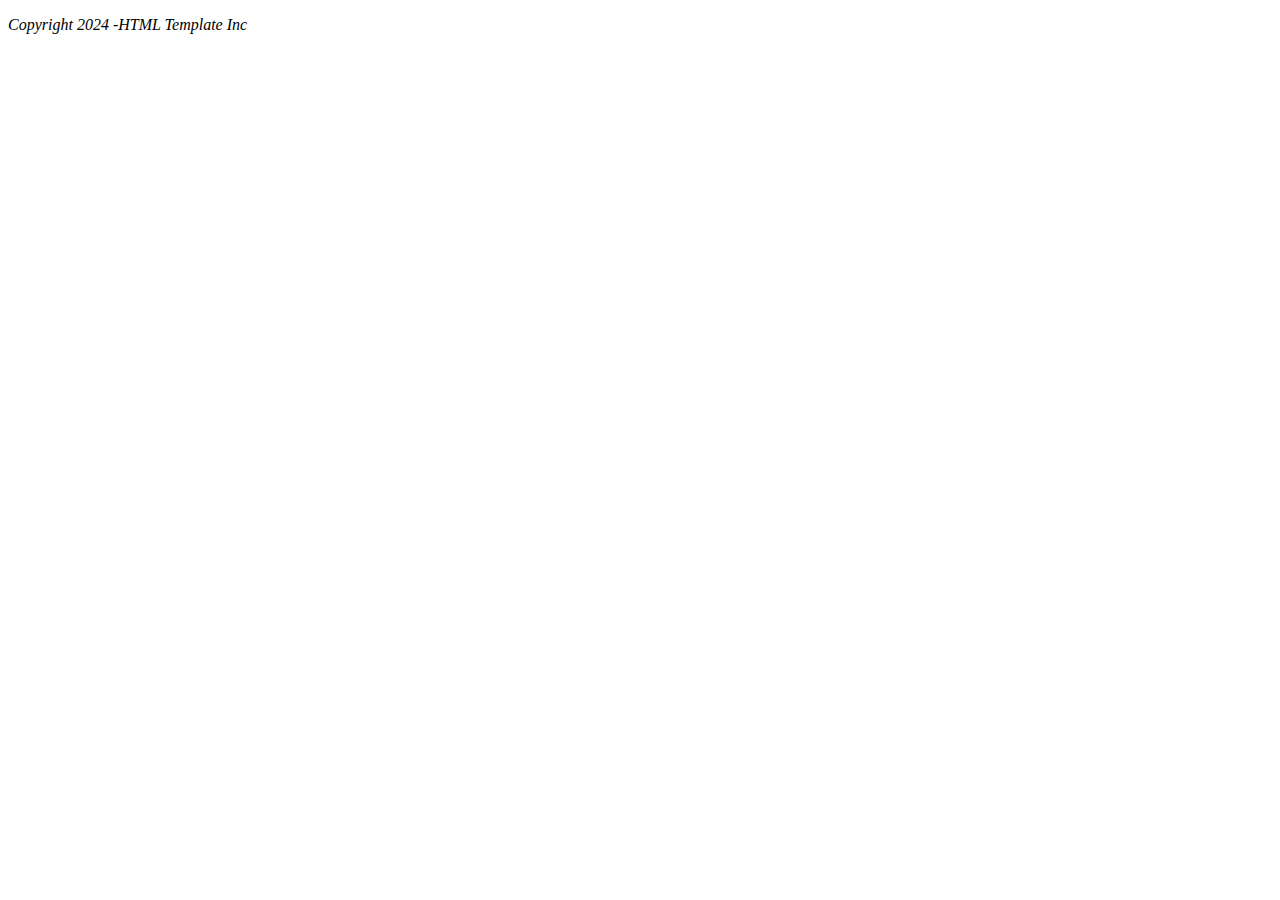
==== index.html @ 77f0cd0a "Create index.html" ====
<!DOCTYPE html>
<html lang="en">

<head>
    <meta charset="UTF-8">
    <meta http-equiv="X-UA-Compatible" content="IE=edge">
    <meta name="viewport" content="width=device-width, initial-scale=1.0">
    <title>HTML Template</title>
    <meta name="keywords" content="HTML, CSS, JavaScript, Bootstrap, Template">
    <meta name="author" content="Name, Surname, Student Number">

    <!-- link bootstrap and javascript here (in that order) 
         BootStrap Semester 2
         Javascript Term 2 -->

    <!-- link all Google Fonts to be used here
         Week 5-->

    <!-- link CSS here
         Week 3-->


</head>

<body>

    <nav>
        <!-- navigation / Menu-->
        <!-- easier to for screen readers for accessibility if it's not in the header-->
    </nav>

    <header class="lowOpacity">
        <!-- everything above the fold-->
    </header>

    <section id="greenSection">
        <!-- break content into sections for neatness, easier styling and better overall coding control-->
        <!-- name sections with id or class name-->
    </section>

    <footer>
        <p><i>Copyright 2024 -HTML Template Inc</i></p>
    </footer>

</body>

</html>
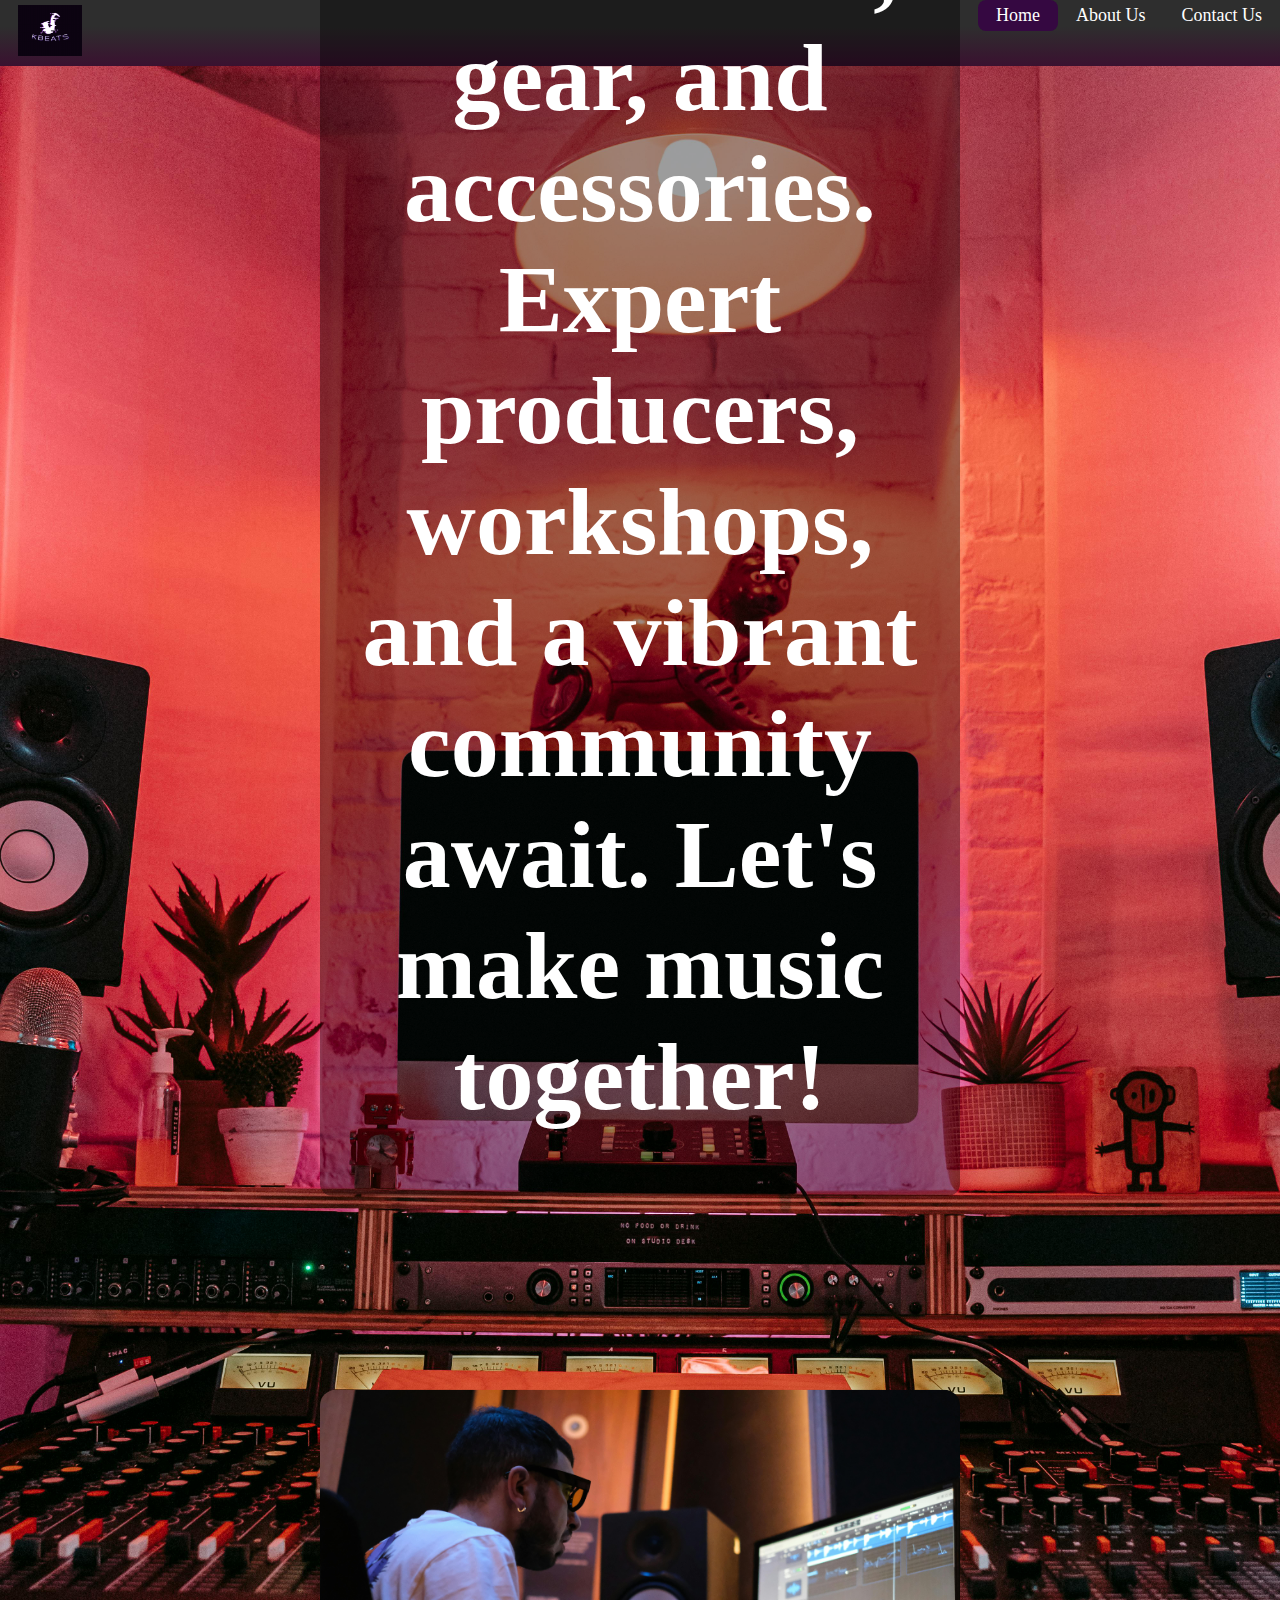
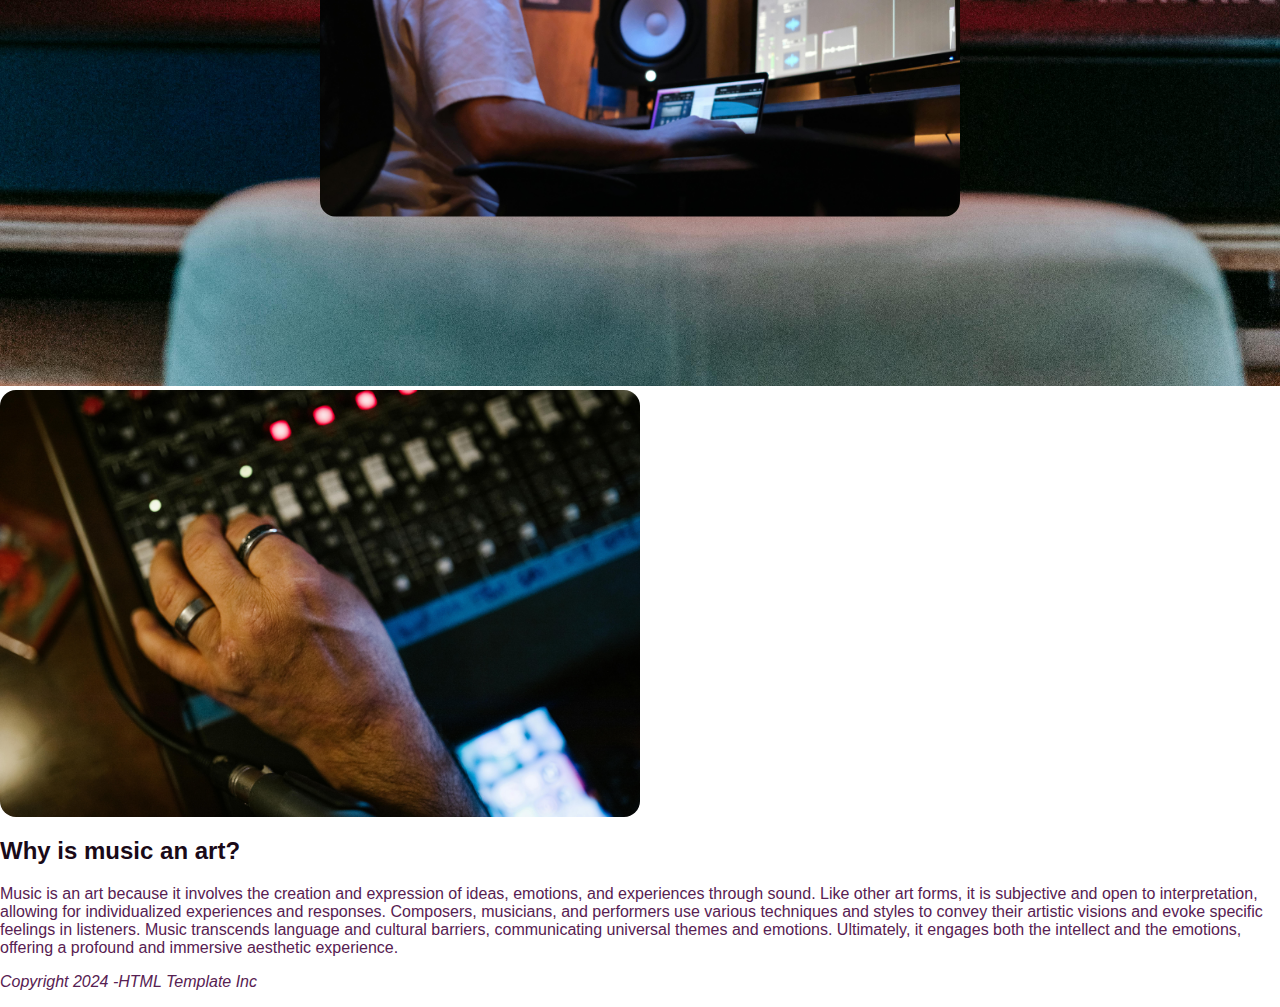
==== commit 56889efc: "getting started" ====
--- a/index.html
+++ b/index.html
@@ -5,9 +5,10 @@
     <meta charset="UTF-8">
     <meta http-equiv="X-UA-Compatible" content="IE=edge">
     <meta name="viewport" content="width=device-width, initial-scale=1.0">
-    <title>HTML Template</title>
     <meta name="keywords" content="HTML, CSS, JavaScript, Bootstrap, Template">
     <meta name="author" content="Name, Surname, Student Number">
+
+    <title>My Music Store</title>
 
     <!-- link bootstrap and javascript here (in that order) 
          BootStrap Semester 2
@@ -16,26 +17,65 @@
     <!-- link all Google Fonts to be used here
          Week 5-->
 
-    <!-- link CSS here
-         Week 3-->
-
-
+    <link rel="stylesheet" href="css/main.css">
 </head>
 
 <body>
 
     <nav>
-        <!-- navigation / Menu-->
-        <!-- easier to for screen readers for accessibility if it's not in the header-->
+        <div class="topNav">
+            <a href="index.html"><img src="assets/KBeatsLogo.png" width="64px"></a>
+
+            <div class="topNavRight">
+                <a class="active" href="index.html">Home</a>
+                <a href="pages/about.html">About Us</a>
+                <a href="pages/contact.html">Contact Us</a>
+            </div>
+        </div>
     </nav>
 
-    <header class="lowOpacity">
-        <!-- everything above the fold-->
+    <header>
+        
     </header>
 
-    <section id="greenSection">
-        <!-- break content into sections for neatness, easier styling and better overall coding control-->
-        <!-- name sections with id or class name-->
+    <section>
+        <div class="txtImageOverlay">
+            <img src="assets/pexels-anna-pou-8132994.jpg" width = 100%>
+            <div class="topCenter">
+                <h1>Welcome to My Music Page! Discover instruments, gear, and accessories. Expert producers, workshops, and a vibrant community await. Let's make music together!</h1>
+            </div>
+            <div class="midBottom">
+                <img src="assets/pexels-nunzio-la-rosa-11019424.jpg" class="image">
+                <div class="bottomText">
+                    <p class="overlayText">Practicing musical instruments sharpens cognitive abilities and fosters 
+                        discipline and perseverance. Mastery of an instrument boosts self-confidence and provides a 
+                        creative outlet for self-expression. Additionally, playing music encourages social interaction
+                         and collaboration, enhancing interpersonal connections.</p>
+                </div>
+            </div>
+        </div>
+    </section>
+
+    <section>
+        <div class="secondSection">
+            <img id="filters" src="assets/pexels-rdne-stock-project-8197293.jpg" class="imageSection">
+            <div class="bottomText2">
+                <p class="overlayText2">Music is a formless art in which the listeners can enjoy. It is nothing but dancing air.</p>
+            </div>
+        </div>
+    </section>
+
+    <section class="text"> 
+        <h2>Why is music an art?</h2>
+        <p>
+            Music is an art because it involves the creation and expression of ideas, emotions, 
+            and experiences through sound. Like other art forms, it is subjective and open to 
+            interpretation, allowing for individualized experiences and responses. Composers, 
+            musicians, and performers use various techniques and styles to convey their artistic 
+            visions and evoke specific feelings in listeners. Music transcends language and cultural 
+            barriers, communicating universal themes and emotions. Ultimately, it engages both 
+            the intellect and the emotions, offering a profound and immersive aesthetic experience.
+        </p>
     </section>
 
     <footer>
--- a/css/main.css
+++ b/css/main.css
@@ -0,0 +1,154 @@
+body{
+    margin: 0;
+    font-family:Cambria, Cochin, Georgia, Times, 'Times New Roman', serif;
+}
+
+p{
+    font-family: Verdana, Geneva, Tahoma, sans-serif;
+    font-size: 16px;
+    color: #572152;
+}
+
+h2{
+    font-family: Verdana, Geneva, Tahoma, sans-serif;
+    color: #1a0a18;
+}
+
+.topNav{
+    overflow: hidden;
+    background-image: linear-gradient(rgb(46, 46, 46) 40%, rgb(58, 17, 48));
+}
+
+.topNav a:hover{
+    background-color: #ddd;
+    color: black;
+    border-radius: 12px;
+    transition: 0.2s ease;
+}
+
+.txtImageOverlay{
+    position: relative;
+    text-align: center;
+    color: #ffffff;
+}
+
+.txtImageOverlay img{
+    width: 100%;
+}
+
+.topNav a{
+    float: left;
+    color: white;
+    text-align: center;
+    padding: 5px 18px;
+    text-decoration: none;
+    font-size: 18px;
+}
+
+.topNavRight{
+    float: right
+}
+
+.topNav a.active{
+    color: white;
+    background-color: rgb(53, 8, 65);
+    border-radius: 8px;
+    transition: 0.2s ease;
+}
+
+.topNav a.active:hover{
+    color: rgb(194, 194, 194);
+    background-color: rgb(85, 14, 105);
+    transition: 0.2s ease;
+}
+
+.midBottom{
+    position: absolute;
+    display: block;
+    top: 80%;
+    left: 50%;
+    transform: translate(-50%, -50%);
+    border-radius: 12px;
+}
+
+.secondSection{
+    position: relative;
+    width: 50%;
+}
+
+.topCenter{
+    position: absolute;
+    top: 15%;
+    left: 50%;
+    transform: translate(-50%, -50%);
+    font-size: 48px;
+    color: white;
+    background-color: rgba(0, 0, 0, 0.377);
+    border-radius: 12px;
+}
+
+.overlayText{
+    color: #fff;
+    font-size: 28px;
+    position: absolute;
+    top: 50%;
+    left: 50%;
+    transform: translate(-50%, -50%);
+    -ms-transform: translate(-50%, -50%);
+}
+
+.overlayText2{
+    color: #f6ffc6;
+    font-size: 48px;
+    position: absolute;
+    top: 50%;
+    left: 50%;
+    transform: translate(-50%, -50%);
+    -ms-transform: translate(-50%, -50%);
+}
+
+.midBottom:hover .bottomText{
+    opacity: 1;
+}
+
+.secondSection:hover .bottomText2{
+    opacity: 1;
+    transition: 0.2s ease;
+}
+
+.bottomText{
+    position: absolute;
+    bottom: 0;
+    left: 0;
+    right: 0;
+    height: 100%;
+    width: 100%;
+    opacity: 0;
+    transition: 0.2s ease;
+    background-image: linear-gradient(#3333333b, #24092988);
+    border-radius: 16px;
+}
+
+.bottomText2{
+    position: absolute;
+    bottom: 4px;
+    left: 0;
+    right: 0;
+    height: 99%;
+    width: 100%;
+    opacity: 0;
+    transition: 0.2s ease;
+    background-image: linear-gradient(#3333333b, #24092988);
+    border-radius: 16px;
+}
+
+.image{
+    border-radius: 16px;
+}
+
+.imageSection{
+    display: block;
+    width: 100%;
+    height: auto;
+    border-radius: 16px;
+}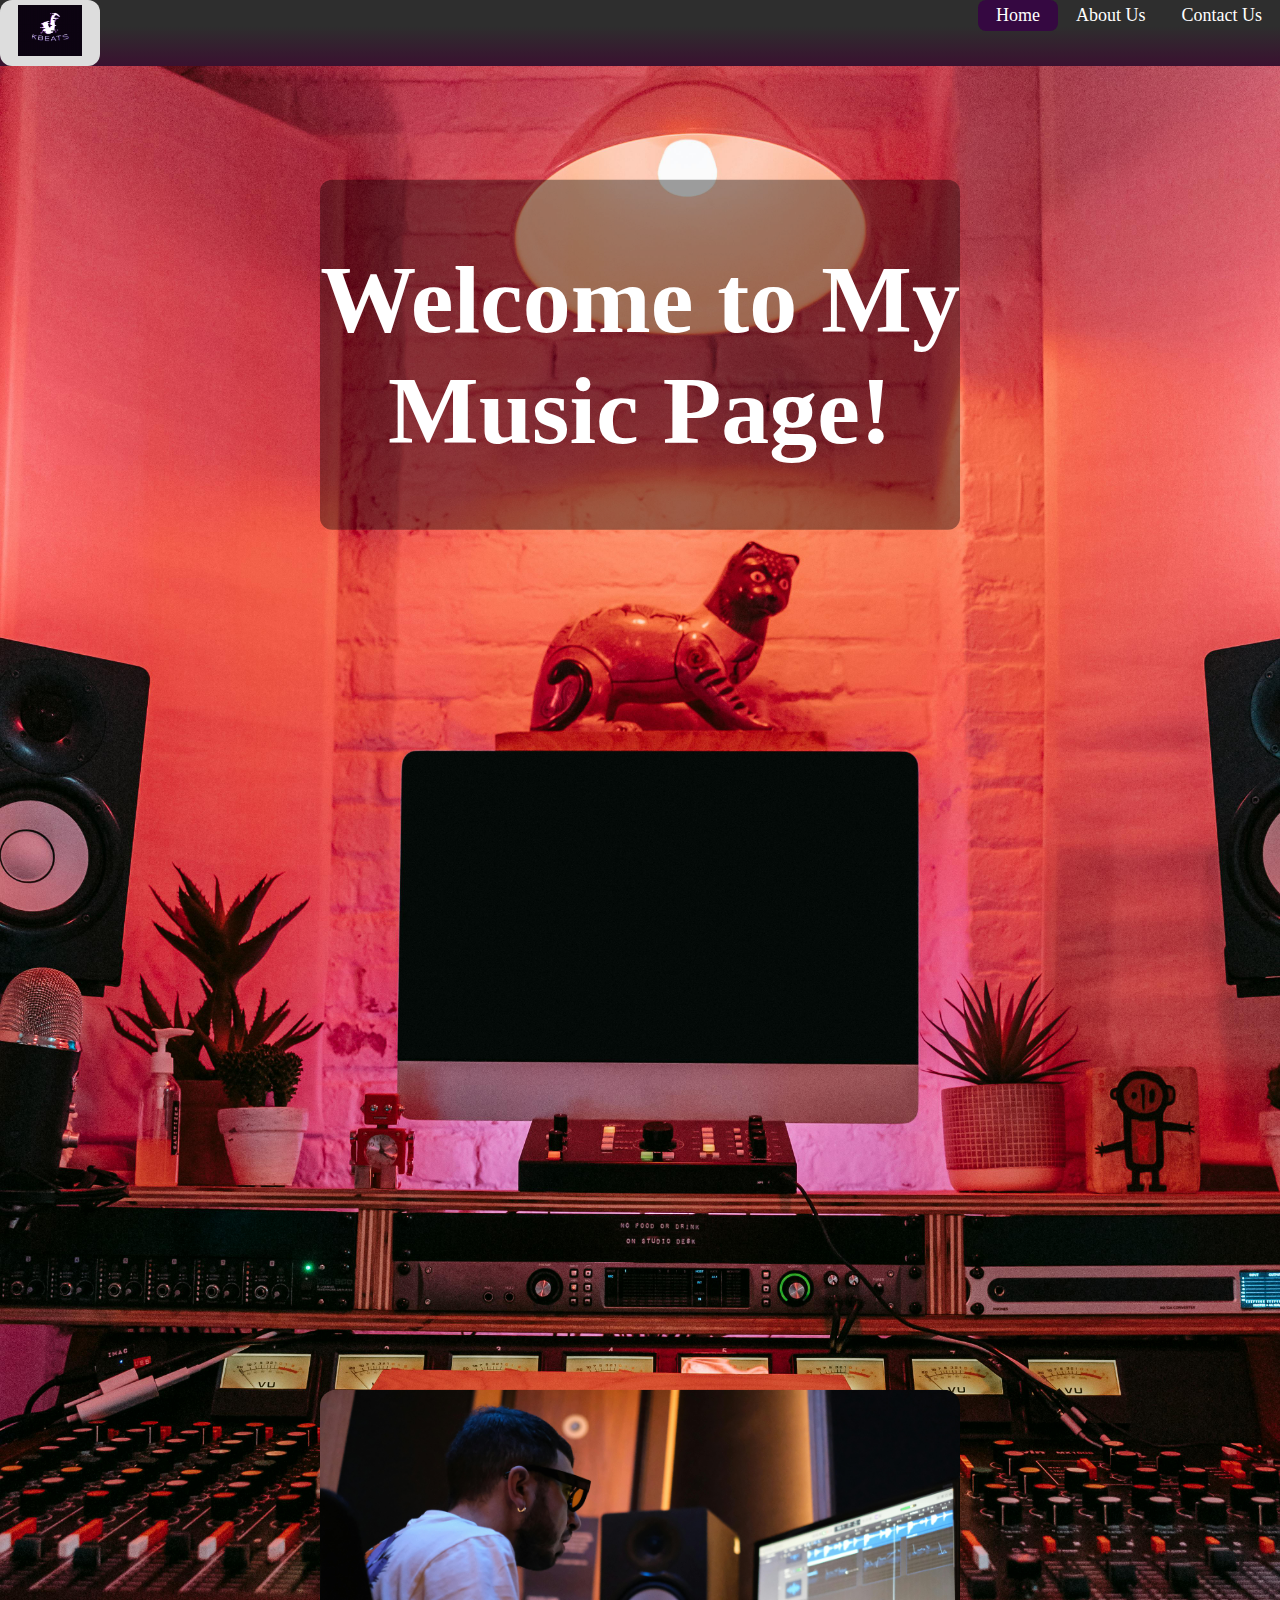
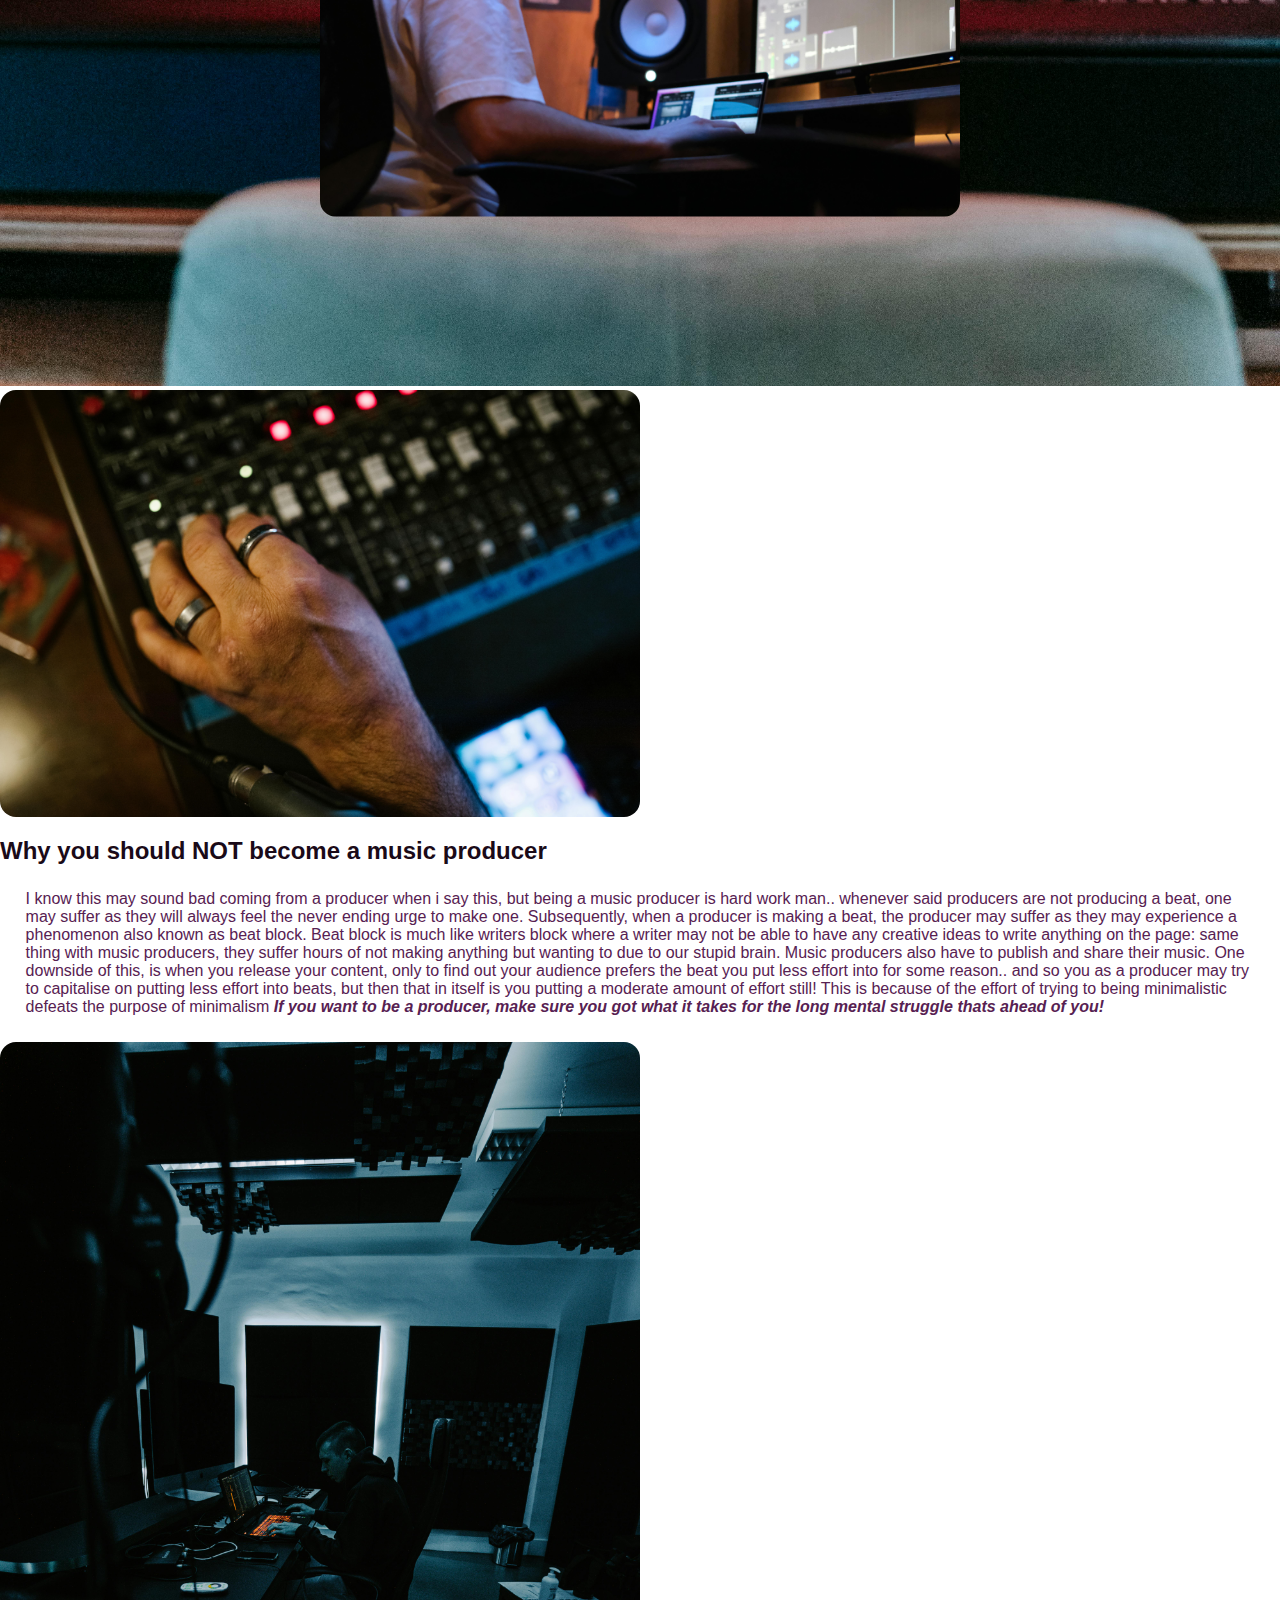
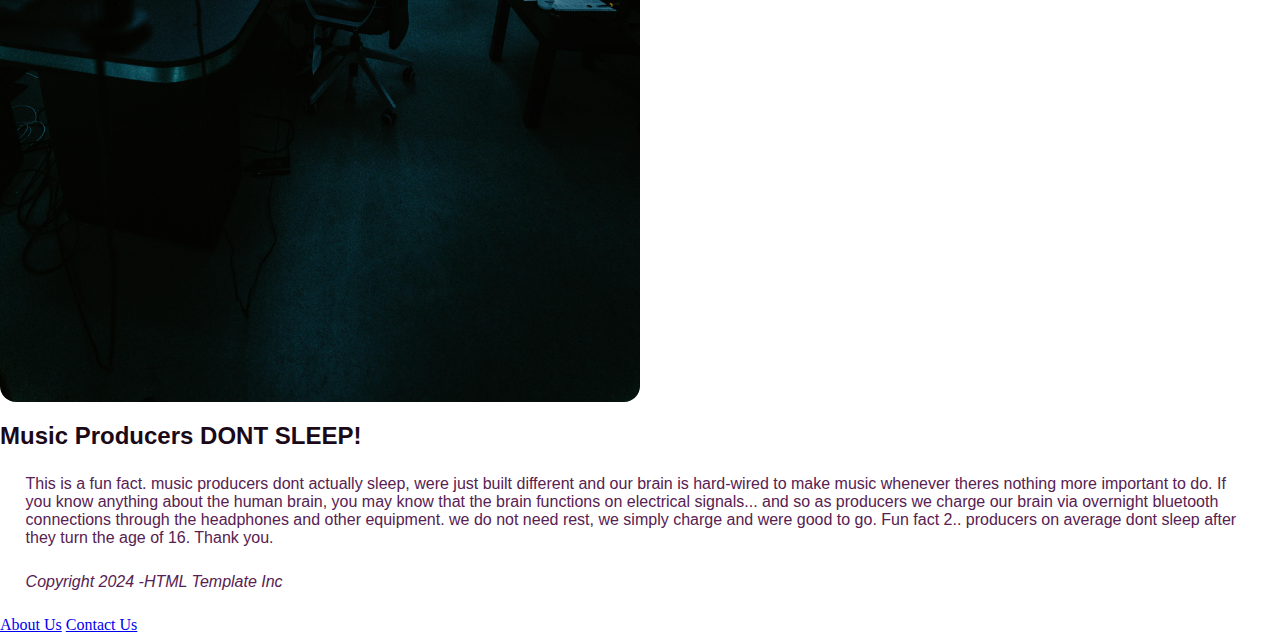
==== commit e4deadb0: "updates fellas" ====
--- a/index.html
+++ b/index.html
@@ -42,7 +42,7 @@
         <div class="txtImageOverlay">
             <img src="assets/pexels-anna-pou-8132994.jpg" width = 100%>
             <div class="topCenter">
-                <h1>Welcome to My Music Page! Discover instruments, gear, and accessories. Expert producers, workshops, and a vibrant community await. Let's make music together!</h1>
+                <h1>Welcome to My Music Page!</h1>
             </div>
             <div class="midBottom">
                 <img src="assets/pexels-nunzio-la-rosa-11019424.jpg" class="image">
@@ -66,20 +66,42 @@
     </section>
 
     <section class="text"> 
-        <h2>Why is music an art?</h2>
+        <h2>Why you should NOT become a music producer</h2>
         <p>
-            Music is an art because it involves the creation and expression of ideas, emotions, 
-            and experiences through sound. Like other art forms, it is subjective and open to 
-            interpretation, allowing for individualized experiences and responses. Composers, 
-            musicians, and performers use various techniques and styles to convey their artistic 
-            visions and evoke specific feelings in listeners. Music transcends language and cultural 
-            barriers, communicating universal themes and emotions. Ultimately, it engages both 
-            the intellect and the emotions, offering a profound and immersive aesthetic experience.
+            I know this may sound bad coming from a producer when i say this, but being a music producer is hard work man..
+            whenever said producers are not producing a beat, one may suffer as they will always feel the
+            never ending urge to make one. Subsequently, when a producer is making a beat, the producer may suffer
+            as they may experience a phenomenon also known as beat block. Beat block is much like writers block 
+            where a writer may not be able to have any creative ideas to write anything on the page:
+            same thing with music producers, they suffer hours of not making anything but wanting to due to our stupid brain.
+            Music producers also have to publish and share their music. One downside of this, is when you release your content, only to find out 
+            your audience prefers the beat you put less effort into for some reason.. and so you as a producer may try to capitalise on 
+            putting less effort into beats, but then that in itself is you putting a moderate amount of effort still! This is because
+            of the effort of trying to being minimalistic defeats the purpose of minimalism
+
+            <I><b>If you want to be a producer, make sure you got what it takes for the long mental struggle thats ahead of you!</b></I>
+        </p>
+    </section>
+
+    <section>
+        <div class="secondSection">
+            <img id="filters" src="assets/pexels-bert-christiaens-5749189.jpg" class="imageSection">
+        </div>
+        <h2>Music Producers DONT SLEEP!</h2>
+        <p>
+            This is a fun fact. music producers dont actually sleep, were just built different and our brain is hard-wired to make music whenever theres nothing more 
+            important to do. If you know anything about the human brain, you may know that the brain functions
+            on electrical signals... and so as producers we charge our brain via overnight bluetooth connections through the headphones and other
+            equipment. we do not need rest, we simply charge and were good to go. Fun fact 2.. producers on average dont sleep after they turn the age of 16.
+
+            Thank you.
         </p>
     </section>
 
     <footer>
         <p><i>Copyright 2024 -HTML Template Inc</i></p>
+        <a href="pages/about.html">About Us</a>
+        <a href="pages/contact.html">Contact Us</a>
     </footer>
 
 </body>
--- a/css/main.css
+++ b/css/main.css
@@ -4,6 +4,7 @@
 }
 
 p{
+    margin: 2%;
     font-family: Verdana, Geneva, Tahoma, sans-serif;
     font-size: 16px;
     color: #572152;
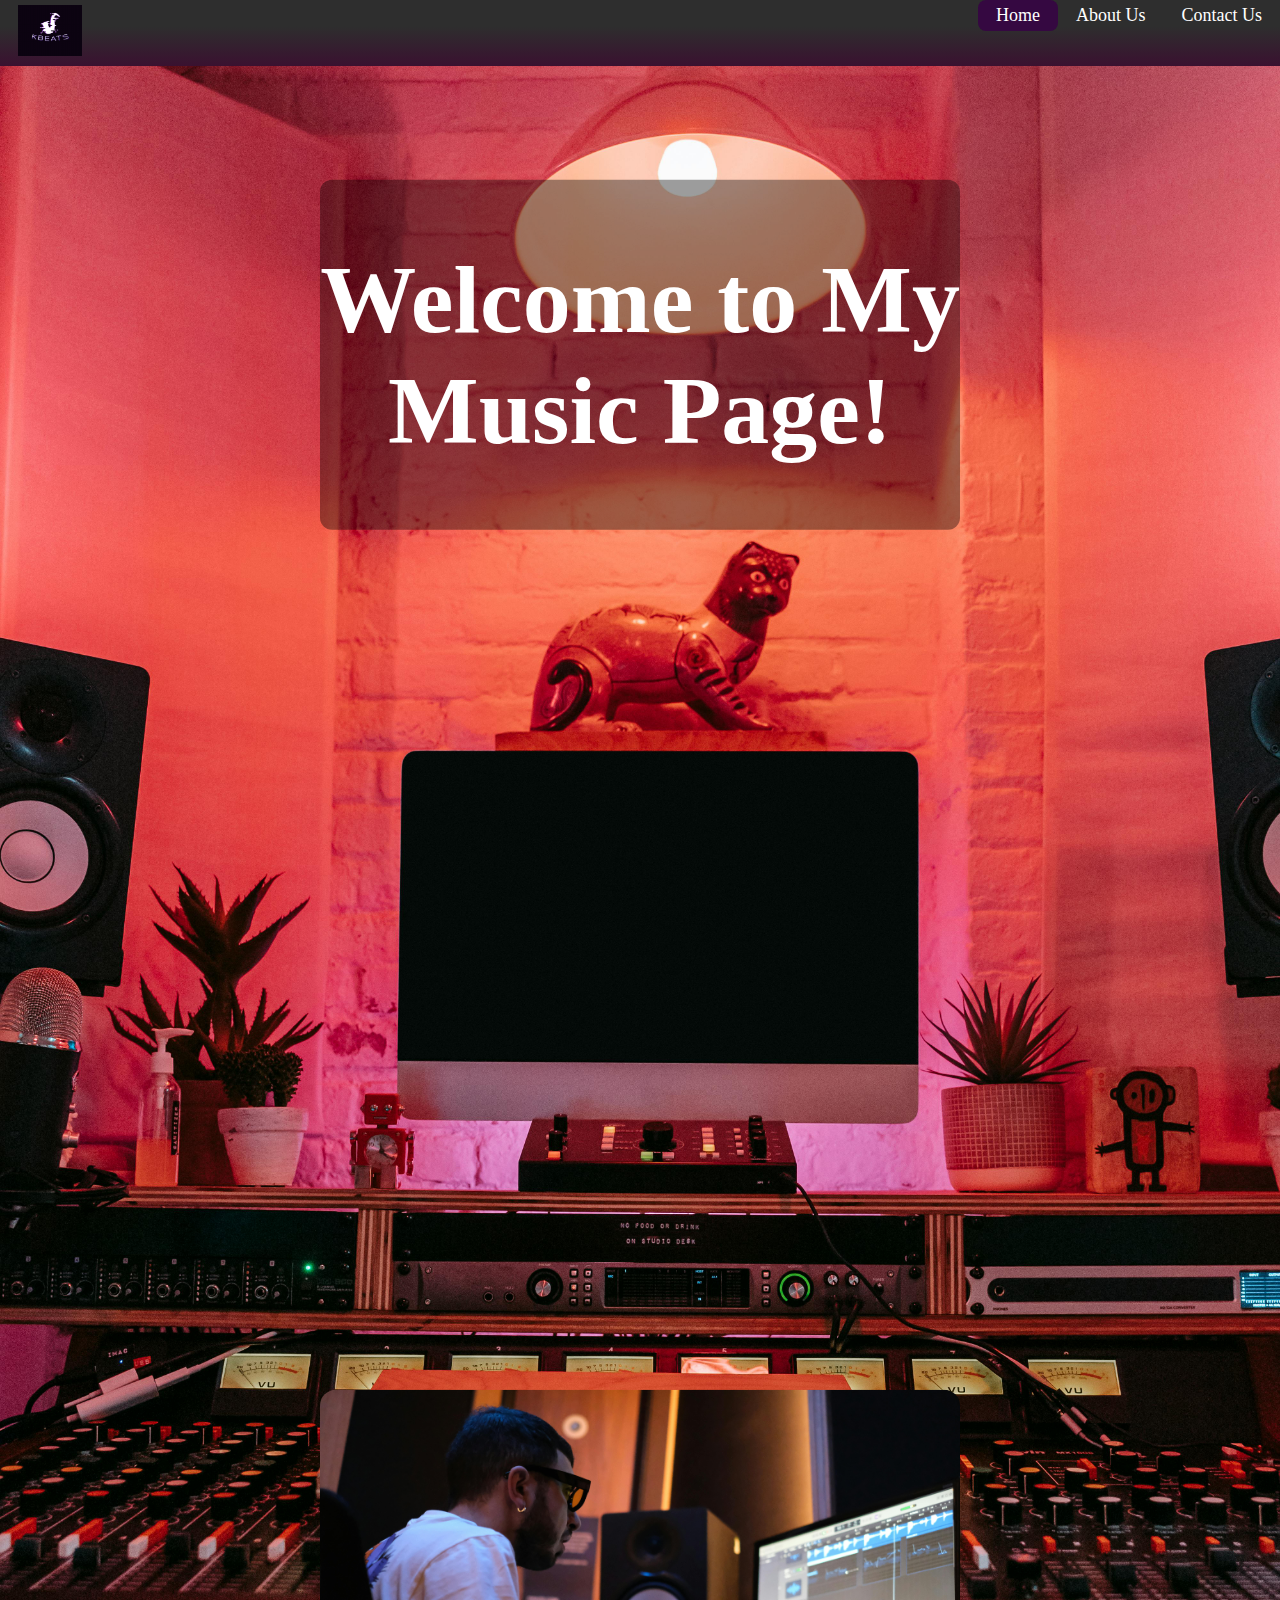
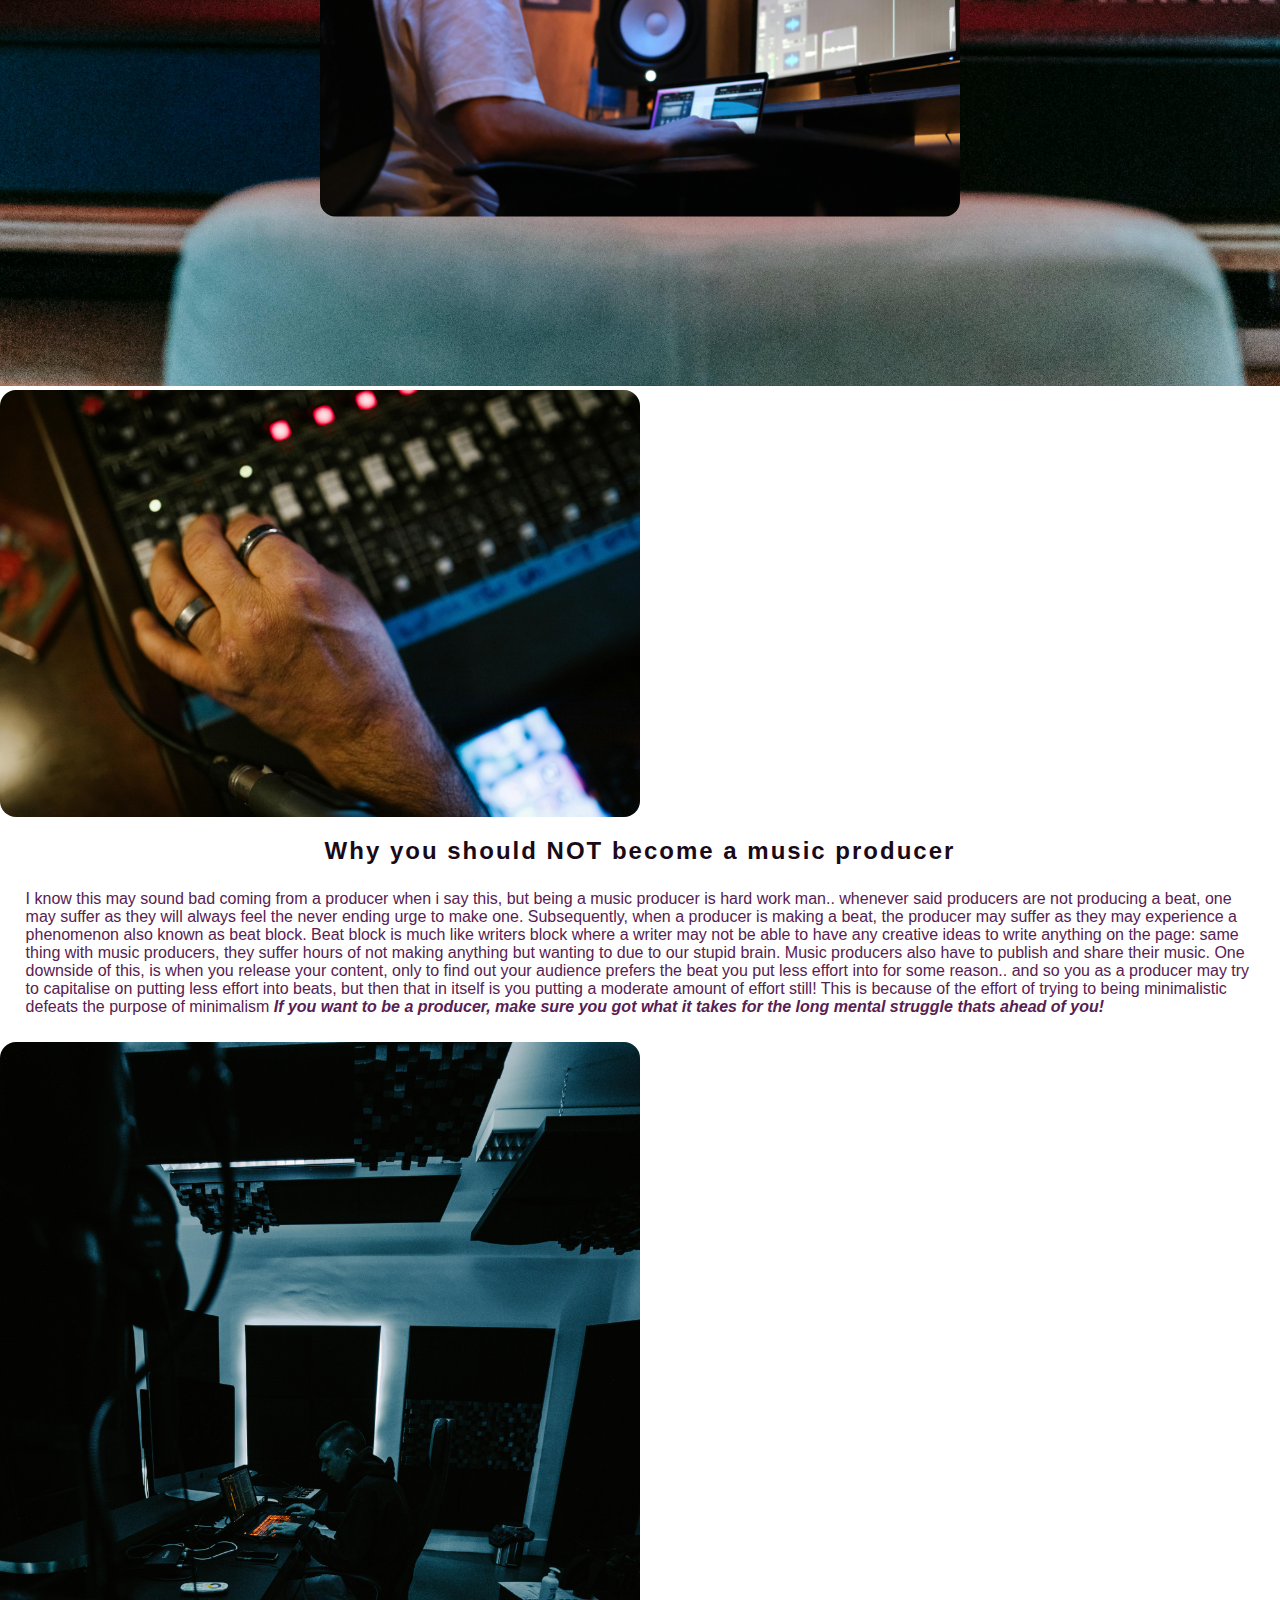
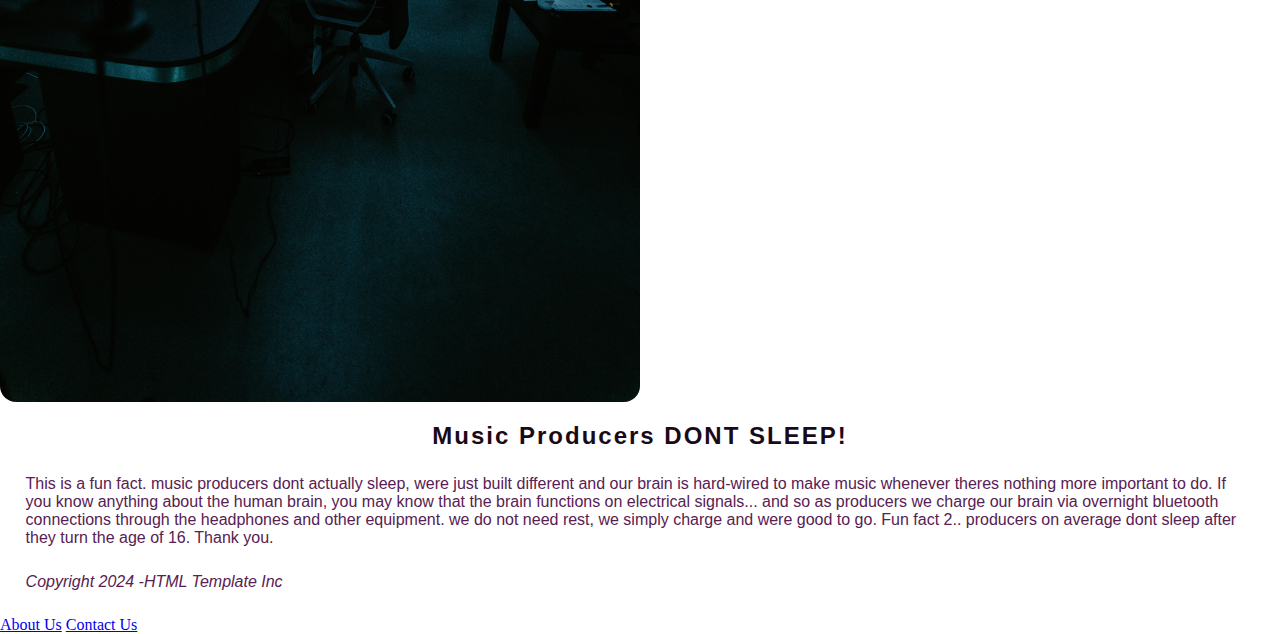
==== commit 5a117a3f: "changes again fellas" ====
--- a/index.html
+++ b/index.html
@@ -66,7 +66,7 @@
     </section>
 
     <section class="text"> 
-        <h2>Why you should NOT become a music producer</h2>
+        <h2>Why you should <b>NOT</b> become a music producer</h2>
         <p>
             I know this may sound bad coming from a producer when i say this, but being a music producer is hard work man..
             whenever said producers are not producing a beat, one may suffer as they will always feel the
@@ -87,7 +87,7 @@
         <div class="secondSection">
             <img id="filters" src="assets/pexels-bert-christiaens-5749189.jpg" class="imageSection">
         </div>
-        <h2>Music Producers DONT SLEEP!</h2>
+        <h2>Music Producers <b>DONT SLEEP!</b></h2>
         <p>
             This is a fun fact. music producers dont actually sleep, were just built different and our brain is hard-wired to make music whenever theres nothing more 
             important to do. If you know anything about the human brain, you may know that the brain functions
--- a/css/main.css
+++ b/css/main.css
@@ -11,8 +11,10 @@
 }
 
 h2{
+    text-align: center;
     font-family: Verdana, Geneva, Tahoma, sans-serif;
     color: #1a0a18;
+    letter-spacing: 2px;
 }
 
 .topNav{
